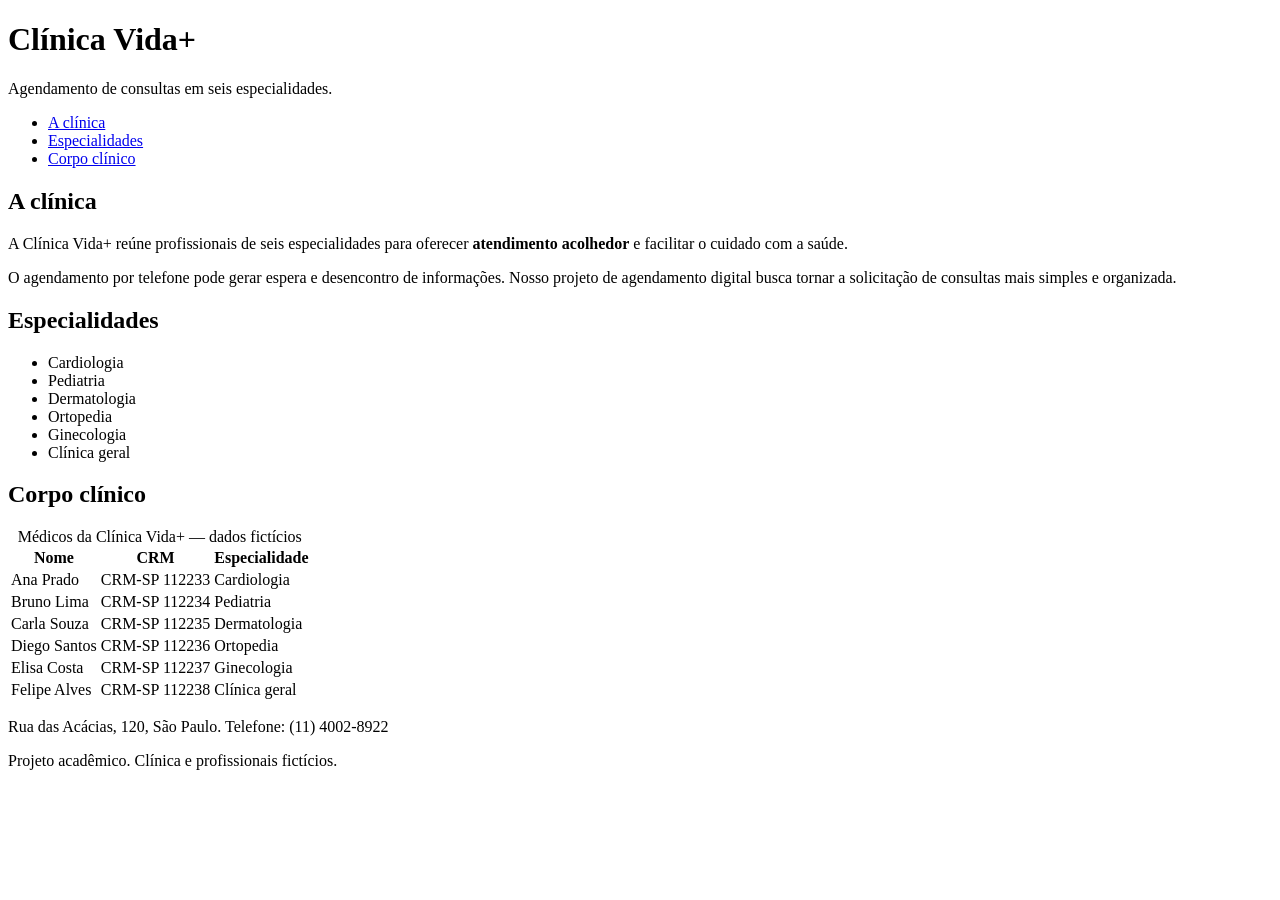
==== index.html @ 449e654e "feat: pagina inicial semantica da Clinica Vida+ (aula 03)" ====
<!DOCTYPE html>
<html lang="pt-BR">
<head>
  <meta charset="UTF-8">
  <meta name="viewport" content="width=device-width, initial-scale=1">
  <title>Início | Clínica Vida+</title>


</head>
<body>
<header><h1>Clínica Vida+</h1><p>Agendamento de consultas em seis especialidades.</p></header>
<nav aria-label="Navegação principal"><ul>
<li><a href="index.html#apresentacao">A clínica</a></li>
<li><a href="index.html#especialidades">Especialidades</a></li>
<li><a href="index.html#corpo-clinico">Corpo clínico</a></li>

</ul></nav>
<main>
<section id="apresentacao">
<h2>A clínica</h2>
<p>A Clínica Vida+ reúne profissionais de seis especialidades para oferecer <strong>atendimento acolhedor</strong> e facilitar o cuidado com a saúde.</p>
<p>O agendamento por telefone pode gerar espera e desencontro de informações. Nosso projeto de agendamento digital busca tornar a solicitação de consultas mais simples e organizada.</p>
</section>
<section id="especialidades"><h2>Especialidades</h2>

<ul class="lista-especialidades">
<li>Cardiologia</li>
<li>Pediatria</li>
<li>Dermatologia</li>
<li>Ortopedia</li>
<li>Ginecologia</li>
<li>Clínica geral</li>
</ul></section>
<section id="corpo-clinico"><h2>Corpo clínico</h2>
<div class="tabela-responsiva"><table>
<caption>Médicos da Clínica Vida+ — dados fictícios</caption>
<thead><tr><th scope="col">Nome</th><th scope="col">CRM</th><th scope="col">Especialidade</th></tr></thead>
<tbody><tr><td>Ana Prado</td><td>CRM-SP 112233</td><td>Cardiologia</td></tr>
<tr><td>Bruno Lima</td><td>CRM-SP 112234</td><td>Pediatria</td></tr>
<tr><td>Carla Souza</td><td>CRM-SP 112235</td><td>Dermatologia</td></tr>
<tr><td>Diego Santos</td><td>CRM-SP 112236</td><td>Ortopedia</td></tr>
<tr><td>Elisa Costa</td><td>CRM-SP 112237</td><td>Ginecologia</td></tr>
<tr><td>Felipe Alves</td><td>CRM-SP 112238</td><td>Clínica geral</td></tr></tbody>
</table></div></section>
</main>
<footer><p>Rua das Acácias, 120, São Paulo. Telefone: (11) 4002-8922</p><p>Projeto acadêmico. Clínica e profissionais fictícios.</p></footer>
</body>
</html>
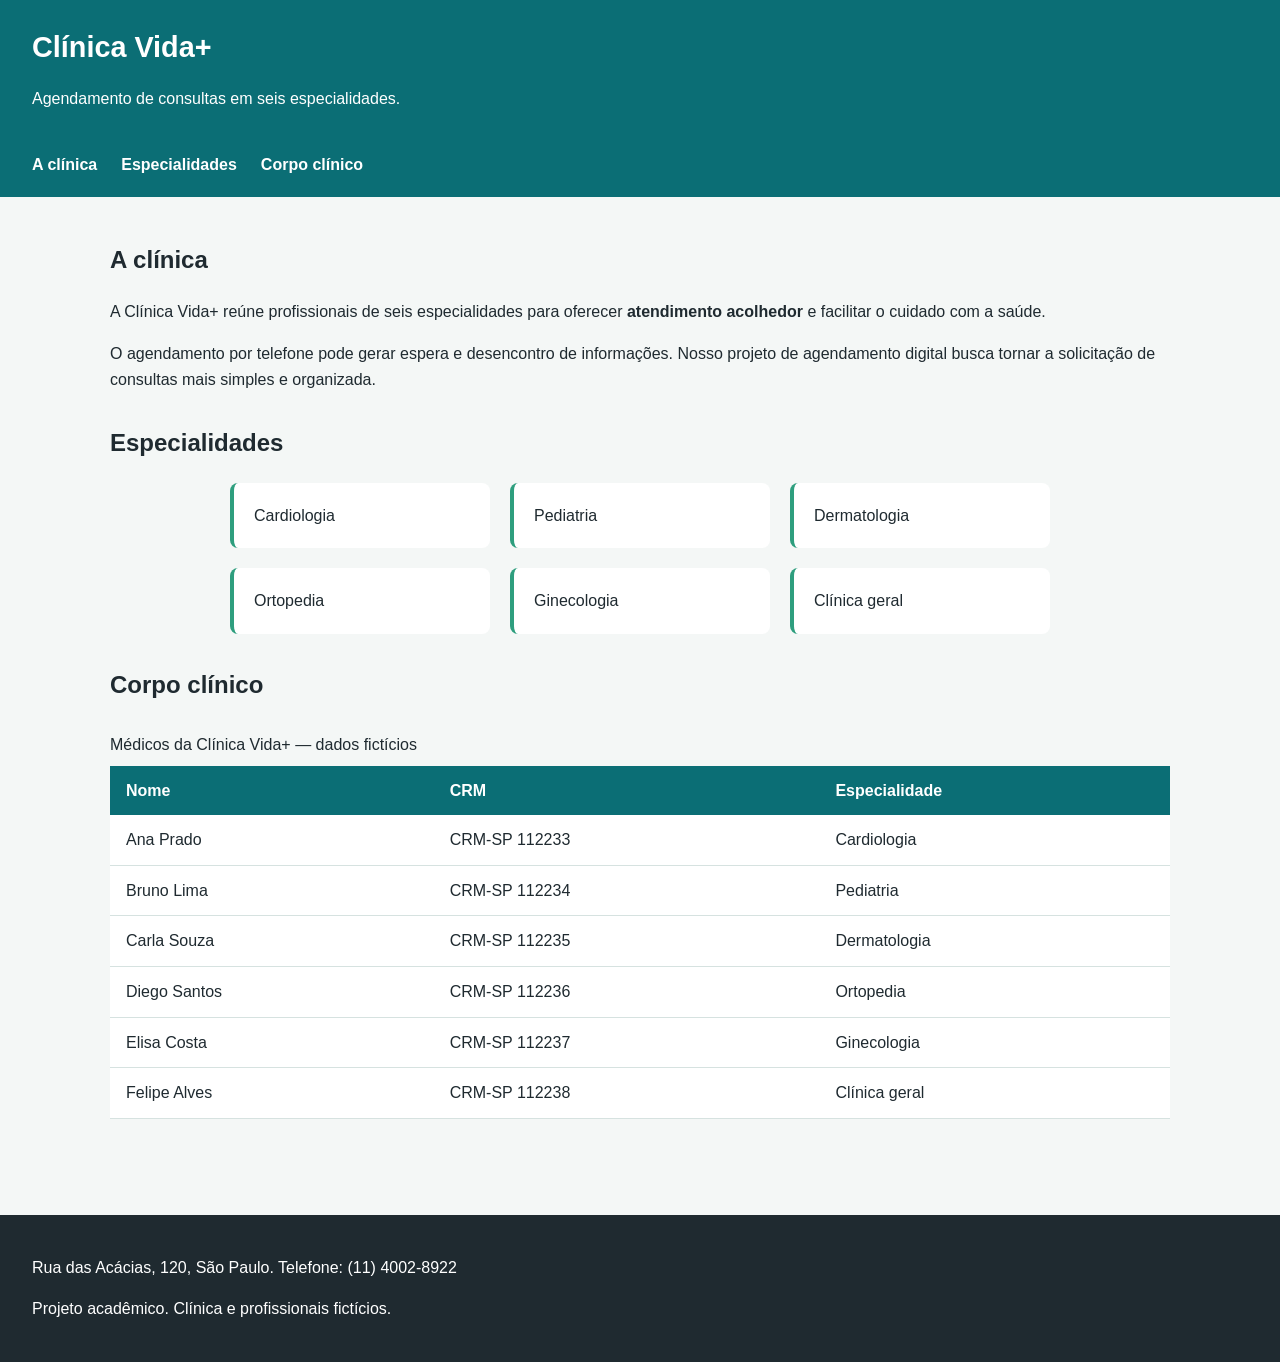
==== commit a22db251: "feat: identidade visual com CSS e Flexbox (aula 04)" ====
--- a/index.html
+++ b/index.html
@@ -4,7 +4,7 @@
   <meta charset="UTF-8">
   <meta name="viewport" content="width=device-width, initial-scale=1">
   <title>Início | Clínica Vida+</title>
-
+  <link rel="stylesheet" href="assets/css/site.css">
 
 </head>
 <body>
--- a/assets/css/site.css
+++ b/assets/css/site.css
@@ -0,0 +1,30 @@
+:root {
+  --vida-primaria: #0B6E75;
+  --vida-secundaria: #2E9E7E;
+  --vida-destaque: #E4572E;
+  --vida-fundo: #F4F7F6;
+  --vida-texto: #1F2A30;
+  --vida-borda: #D6E2E0;
+  --vida-fonte: 'Segoe UI', Arial, sans-serif;
+}
+* { box-sizing: border-box; }
+body { margin: 0; font-family: var(--vida-fonte); font-size: 1rem; line-height: 1.6; color: var(--vida-texto); background: var(--vida-fundo); }
+header { background: var(--vida-primaria); color: white; padding: 24px 32px; }
+header h1 { margin: 0; font-size: 1.8rem; }
+nav { background: var(--vida-primaria); padding: 0 32px 20px; }
+nav ul { display: flex; flex-wrap: wrap; gap: 12px 24px; list-style: none; margin: 0; padding: 0; }
+nav a { color: white; text-decoration: none; font-weight: 600; }
+nav a:hover { text-decoration: underline; }
+a:focus-visible, button:focus-visible { outline: 3px solid var(--vida-destaque); outline-offset: 4px; }
+main { max-width: 1100px; margin: auto; padding: 24px 20px; }
+section { margin-bottom: 32px; }
+.lista-especialidades { display: flex; flex-wrap: wrap; gap: 20px; justify-content: center; list-style: none; padding: 0; }
+.lista-especialidades li { width: 260px; max-width: 100%; padding: 20px; background: white; border-left: 4px solid var(--vida-secundaria); border-radius: 8px; }
+.tabela-responsiva { overflow-x: auto; }
+table { width: 100%; border-collapse: collapse; background: white; }
+caption { text-align: left; padding: 8px 0; }
+th { background: var(--vida-primaria); color: white; text-align: left; padding: 12px 16px; }
+td { padding: 12px 16px; border-bottom: 1px solid var(--vida-borda); }
+footer { background: var(--vida-texto); color: white; padding: 24px 32px; margin-top: 40px; }
+
+
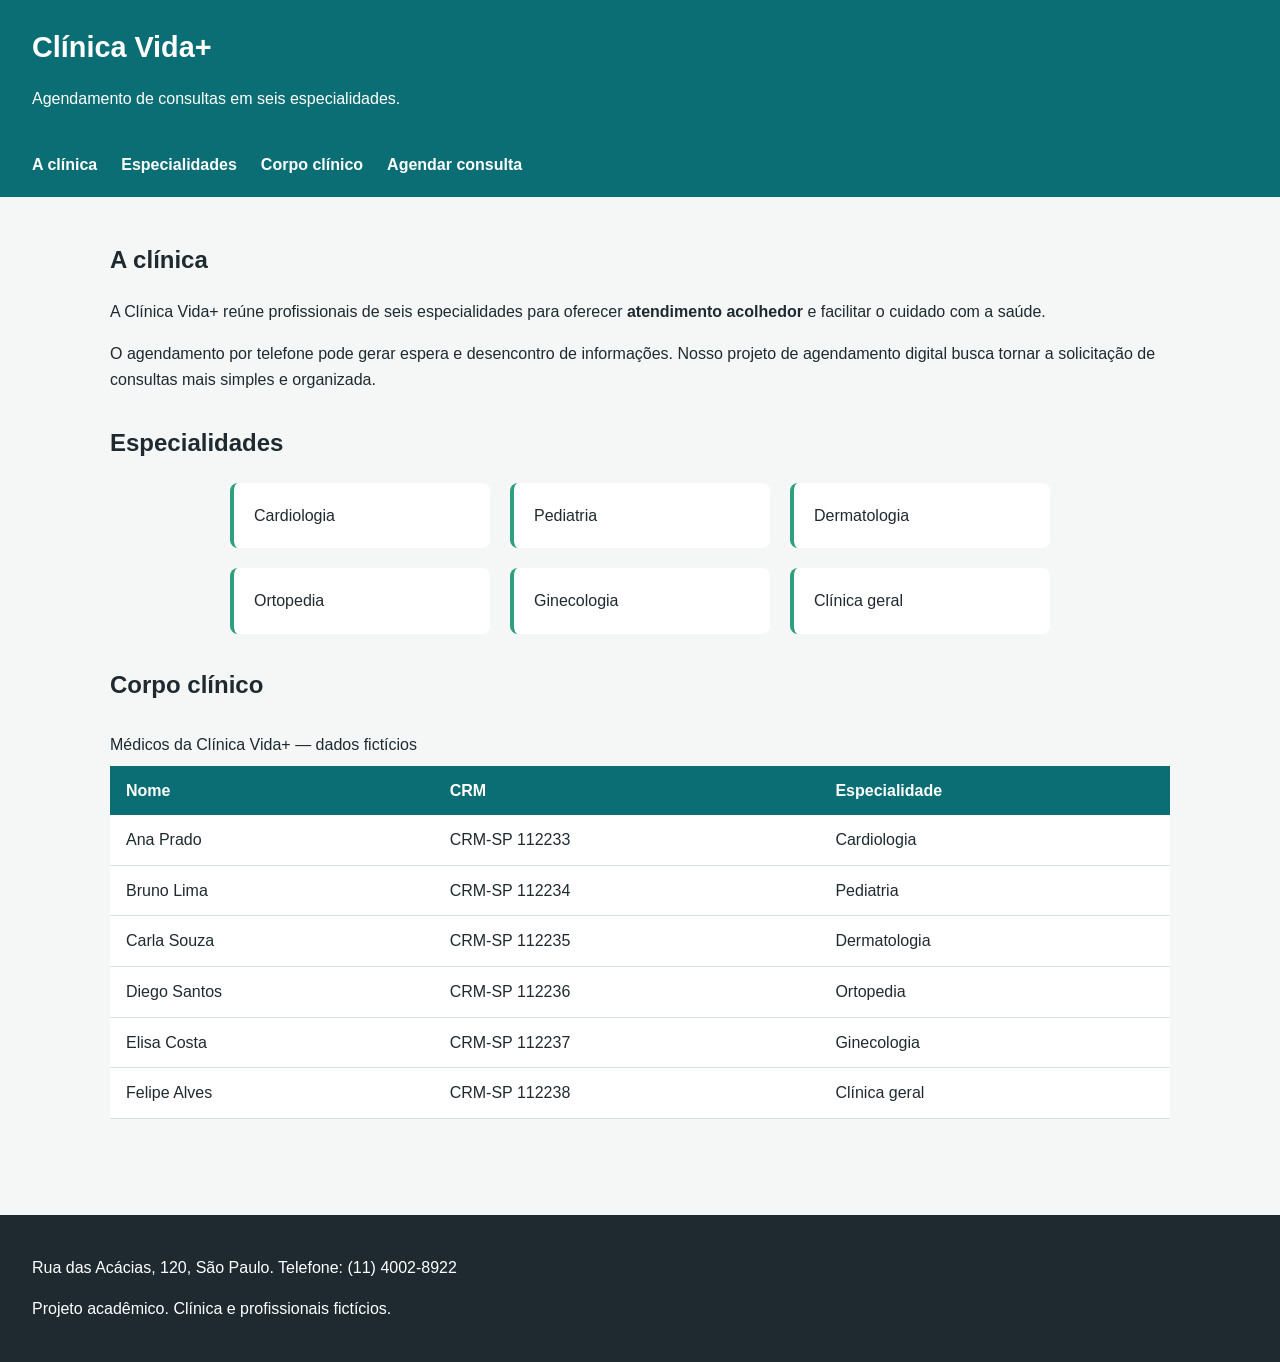
==== commit 609d027e: "feat: formulario responsivo de agendamento (aula 05)" ====
--- a/index.html
+++ b/index.html
@@ -13,7 +13,7 @@
 <li><a href="index.html#apresentacao">A clínica</a></li>
 <li><a href="index.html#especialidades">Especialidades</a></li>
 <li><a href="index.html#corpo-clinico">Corpo clínico</a></li>
-
+<li><a href="agendamento.html">Agendar consulta</a></li>
 </ul></nav>
 <main>
 <section id="apresentacao">
--- a/assets/css/site.css
+++ b/assets/css/site.css
@@ -27,4 +27,16 @@
 td { padding: 12px 16px; border-bottom: 1px solid var(--vida-borda); }
 footer { background: var(--vida-texto); color: white; padding: 24px 32px; margin-top: 40px; }
 
+fieldset { min-width: 0; margin: 0 0 24px; padding: 20px; border: 1px solid var(--vida-borda); border-radius: 8px; }
+legend { font-weight: 700; padding: 0 8px; }
+.form-grid { display: grid; grid-template-columns: 1fr; gap: 18px 24px; }
+.campo { display: flex; flex-direction: column; gap: 6px; min-width: 0; }
+.campo-largo { grid-column: 1 / -1; }
+input, select, textarea { font: inherit; width: 100%; min-width: 0; padding: 10px; border: 1px solid var(--vida-borda); border-radius: 4px; background: white; }
+textarea { resize: vertical; }
+input:focus, select:focus, textarea:focus { outline: 3px solid var(--vida-destaque); }
+button { font: inherit; background: var(--vida-primaria); color: white; padding: 12px 24px; border: 0; border-radius: 4px; cursor: pointer; }
+@media (min-width: 640px) { .form-grid { grid-template-columns: repeat(2, 1fr); } }
+@media (min-width: 1024px) { .form-grid { grid-template-columns: repeat(3, 1fr); } }
 
+
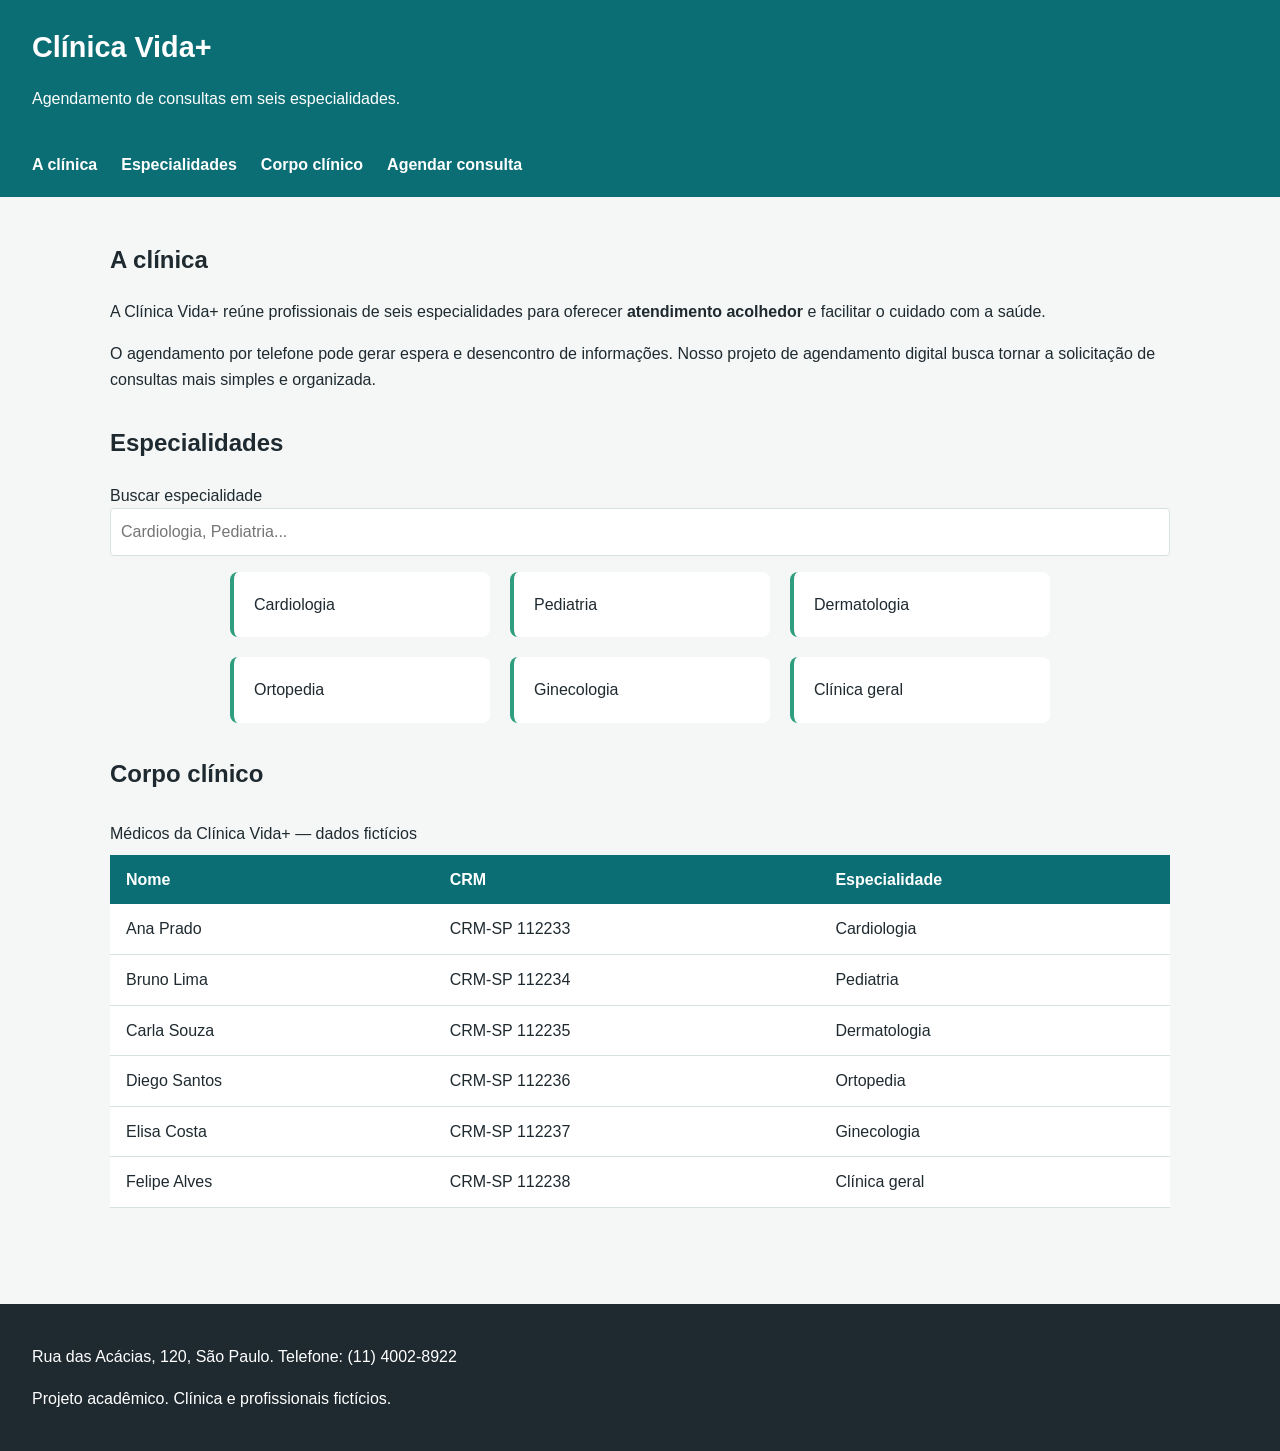
==== commit c4eae91a: "feat: validacao e filtro JavaScript; fontes por aula e guia GitHub (aula 06)" ====
--- a/index.html
+++ b/index.html
@@ -5,7 +5,7 @@
   <meta name="viewport" content="width=device-width, initial-scale=1">
   <title>Início | Clínica Vida+</title>
   <link rel="stylesheet" href="assets/css/site.css">
-
+  <script src="assets/js/home.js" defer></script>
 </head>
 <body>
 <header><h1>Clínica Vida+</h1><p>Agendamento de consultas em seis especialidades.</p></header>
@@ -22,7 +22,7 @@
 <p>O agendamento por telefone pode gerar espera e desencontro de informações. Nosso projeto de agendamento digital busca tornar a solicitação de consultas mais simples e organizada.</p>
 </section>
 <section id="especialidades"><h2>Especialidades</h2>
-
+<label for="busca-especialidade">Buscar especialidade</label><input type="search" id="busca-especialidade" placeholder="Cardiologia, Pediatria...">
 <ul class="lista-especialidades">
 <li>Cardiologia</li>
 <li>Pediatria</li>
--- a/assets/css/site.css
+++ b/assets/css/site.css
@@ -39,4 +39,9 @@
 @media (min-width: 640px) { .form-grid { grid-template-columns: repeat(2, 1fr); } }
 @media (min-width: 1024px) { .form-grid { grid-template-columns: repeat(3, 1fr); } }
 
+.oculto { display: none; }
+.aviso { color: #A63220; font-size: .9rem; }
+.campo-invalido { border-color: #A63220; }
+#resumo-agendamento { border-left: 4px solid var(--vida-secundaria); padding: 16px; background: white; }
 
+
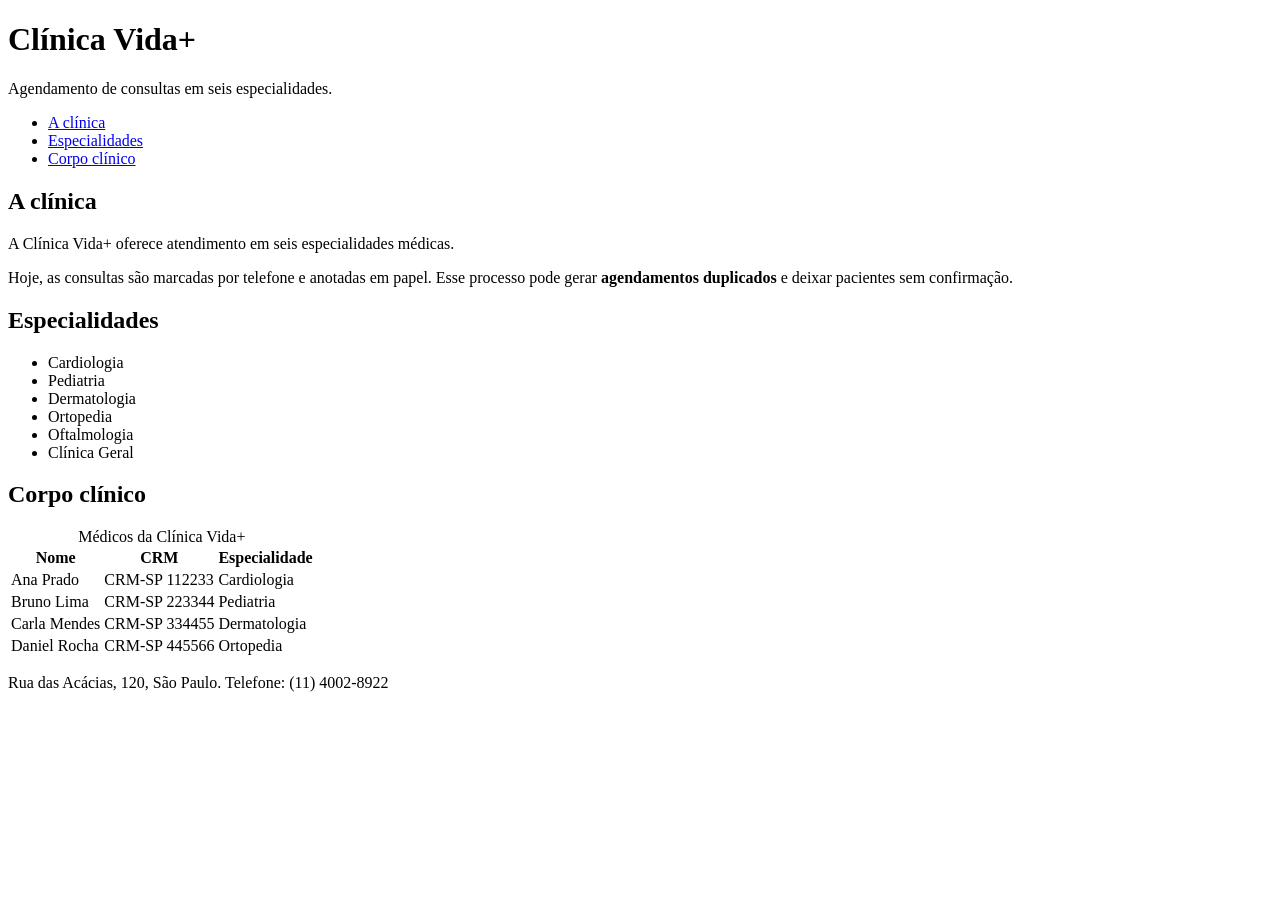
==== commit 3610d883: "feat: cria pagina inicial da Clinica Vida+" ====
--- a/index.html
+++ b/index.html
@@ -2,48 +2,81 @@
 <html lang="pt-BR">
 <head>
   <meta charset="UTF-8">
-  <meta name="viewport" content="width=device-width, initial-scale=1">
-  <title>Início | Clínica Vida+</title>
-  <link rel="stylesheet" href="assets/css/site.css">
-  <script src="assets/js/home.js" defer></script>
+  <title>Clínica Vida+</title>
 </head>
 <body>
-<header><h1>Clínica Vida+</h1><p>Agendamento de consultas em seis especialidades.</p></header>
-<nav aria-label="Navegação principal"><ul>
-<li><a href="index.html#apresentacao">A clínica</a></li>
-<li><a href="index.html#especialidades">Especialidades</a></li>
-<li><a href="index.html#corpo-clinico">Corpo clínico</a></li>
-<li><a href="agendamento.html">Agendar consulta</a></li>
-</ul></nav>
-<main>
-<section id="apresentacao">
-<h2>A clínica</h2>
-<p>A Clínica Vida+ reúne profissionais de seis especialidades para oferecer <strong>atendimento acolhedor</strong> e facilitar o cuidado com a saúde.</p>
-<p>O agendamento por telefone pode gerar espera e desencontro de informações. Nosso projeto de agendamento digital busca tornar a solicitação de consultas mais simples e organizada.</p>
-</section>
-<section id="especialidades"><h2>Especialidades</h2>
-<label for="busca-especialidade">Buscar especialidade</label><input type="search" id="busca-especialidade" placeholder="Cardiologia, Pediatria...">
-<ul class="lista-especialidades">
-<li>Cardiologia</li>
-<li>Pediatria</li>
-<li>Dermatologia</li>
-<li>Ortopedia</li>
-<li>Ginecologia</li>
-<li>Clínica geral</li>
-</ul></section>
-<section id="corpo-clinico"><h2>Corpo clínico</h2>
-<div class="tabela-responsiva"><table>
-<caption>Médicos da Clínica Vida+ — dados fictícios</caption>
-<thead><tr><th scope="col">Nome</th><th scope="col">CRM</th><th scope="col">Especialidade</th></tr></thead>
-<tbody><tr><td>Ana Prado</td><td>CRM-SP 112233</td><td>Cardiologia</td></tr>
-<tr><td>Bruno Lima</td><td>CRM-SP 112234</td><td>Pediatria</td></tr>
-<tr><td>Carla Souza</td><td>CRM-SP 112235</td><td>Dermatologia</td></tr>
-<tr><td>Diego Santos</td><td>CRM-SP 112236</td><td>Ortopedia</td></tr>
-<tr><td>Elisa Costa</td><td>CRM-SP 112237</td><td>Ginecologia</td></tr>
-<tr><td>Felipe Alves</td><td>CRM-SP 112238</td><td>Clínica geral</td></tr></tbody>
-</table></div></section>
-</main>
-<footer><p>Rua das Acácias, 120, São Paulo. Telefone: (11) 4002-8922</p><p>Projeto acadêmico. Clínica e profissionais fictícios.</p></footer>
+  <header>
+    <h1>Clínica Vida+</h1>
+    <p>Agendamento de consultas em seis especialidades.</p>
+  </header>
+
+  <nav>
+    <ul>
+      <li><a href="#apresentacao">A clínica</a></li>
+      <li><a href="#especialidades">Especialidades</a></li>
+      <li><a href="#corpo-clinico">Corpo clínico</a></li>
+    </ul>
+  </nav>
+
+  <main>
+        <section id="apresentacao">
+      <h2>A clínica</h2>
+      <p>A Clínica Vida+ oferece atendimento em seis especialidades médicas.</p>
+      <p>Hoje, as consultas são marcadas por telefone e anotadas em papel.
+  Esse processo pode gerar <strong>agendamentos duplicados</strong>
+  e deixar pacientes sem confirmação.</p>
+    </section>
+
+    <section id="especialidades">
+      <h2>Especialidades</h2>
+      <ul>
+        <li>Cardiologia</li>
+        <li>Pediatria</li>
+        <li>Dermatologia</li>
+        <li>Ortopedia</li>
+        <li>Oftalmologia</li>
+        <li>Clínica Geral</li>
+      </ul>
+    </section>
+      <section id="corpo-clinico">
+      <h2>Corpo clínico</h2>
+      <table>
+        <caption>Médicos da Clínica Vida+</caption>
+        <thead>
+          <tr>
+            <th scope="col">Nome</th>
+            <th scope="col">CRM</th>
+            <th scope="col">Especialidade</th>
+          </tr>
+        </thead>
+        <tbody>
+          <tr>
+            <td>Ana Prado</td>
+            <td>CRM-SP 112233</td>
+            <td>Cardiologia</td>
+          </tr>
+          <tr>
+            <td>Bruno Lima</td>
+            <td>CRM-SP 223344</td>
+            <td>Pediatria</td>
+          </tr>
+          <tr>
+            <td>Carla Mendes</td>
+            <td>CRM-SP 334455</td>
+            <td>Dermatologia</td>
+          </tr>
+          <tr>
+            <td>Daniel Rocha</td>
+            <td>CRM-SP 445566</td>
+            <td>Ortopedia</td>
+          </tr>
+        </tbody>
+      </table>
+    </section>
+  </main>
+
+  <footer>
+    <p>Rua das Acácias, 120, São Paulo. Telefone: (11) 4002-8922</p>
+  </footer>
 </body>
-</html>
-
+</html>
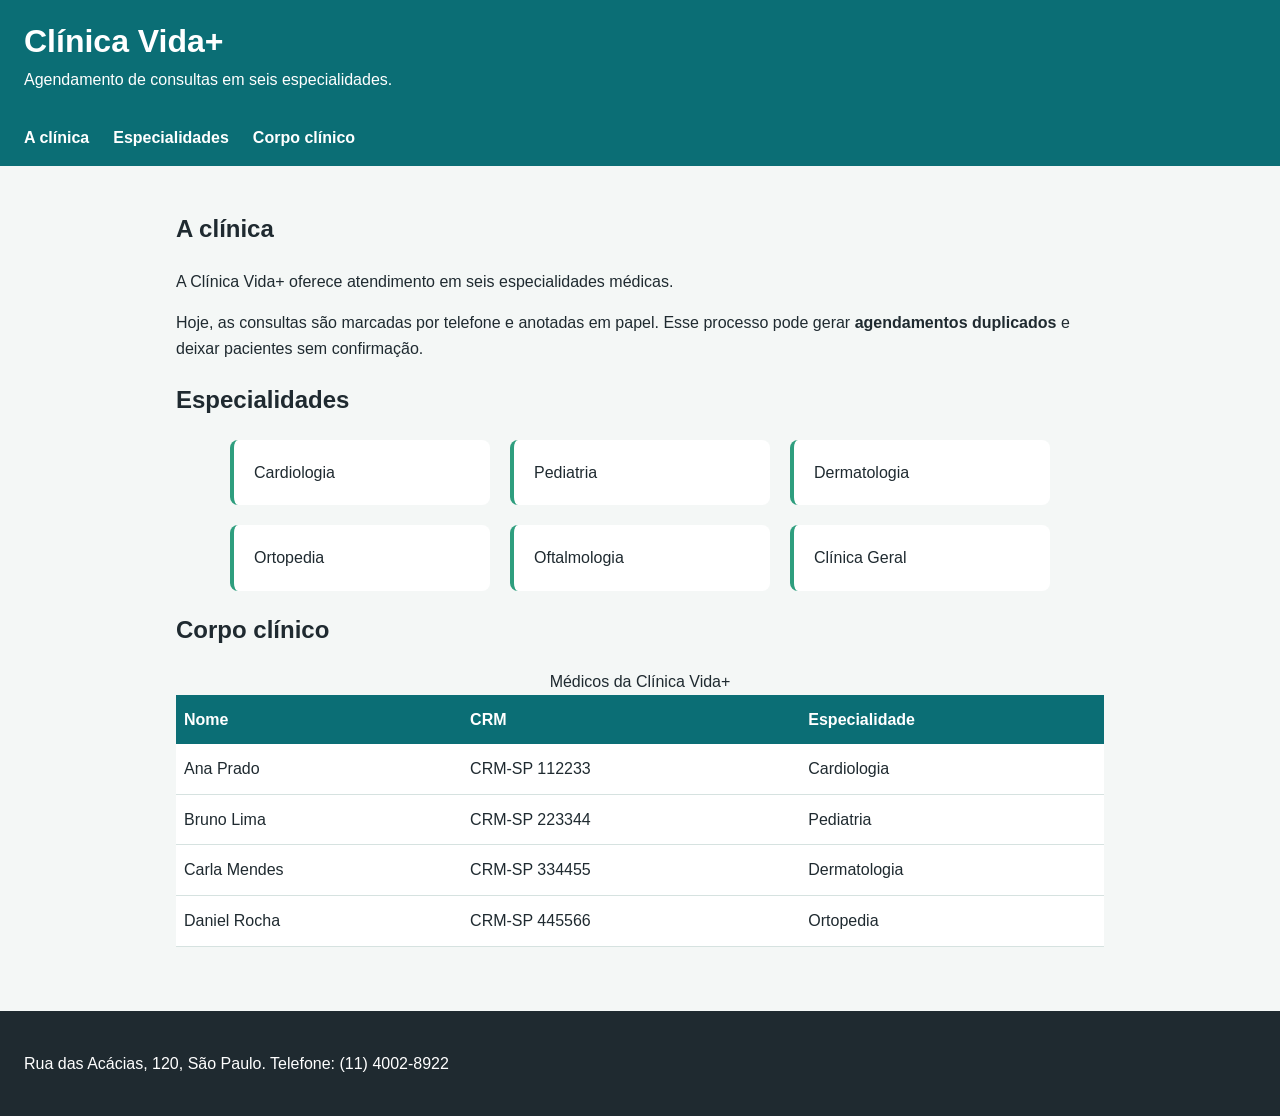
==== commit 4ac288f5: "feat: aplica identidade visual da Clinica Vida+" ====
--- a/index.html
+++ b/index.html
@@ -3,6 +3,7 @@
 <head>
   <meta charset="UTF-8">
   <title>Clínica Vida+</title>
+  <link rel="stylesheet" href="assets/css/site.css">
 </head>
 <body>
   <header>
@@ -29,7 +30,7 @@
 
     <section id="especialidades">
       <h2>Especialidades</h2>
-      <ul>
+      <ul class="lista-especialidades">
         <li>Cardiologia</li>
         <li>Pediatria</li>
         <li>Dermatologia</li>
--- a/assets/css/site.css
+++ b/assets/css/site.css
@@ -0,0 +1,105 @@
+:root {
+  --vida-primaria: #0b6e75;
+  --vida-secundaria: #2e9e7e;
+  --vida-destaque: #e4572e;
+  --vida-fundo: #f4f7f6;
+  --vida-texto: #1f2a30;
+  --vida-borda: #d6e2e0;
+  --vida-superficie: #fff;
+  --vida-fonte: "Segoe UI", Arial, sans-serif;
+}
+
+* {
+  box-sizing: border-box;
+}
+
+body {
+  margin: 0;
+  font-family: var(--vida-fonte);
+  line-height: 1.6;
+  color: var(--vida-texto);
+  background-color: var(--vida-fundo);
+}
+
+header,
+nav {
+  background-color: var(--vida-primaria);
+  color: var(--vida-superficie);
+  padding: 16px 24px;
+}
+
+header h1,
+header p {
+  margin: 0;
+}
+
+nav ul {
+  display: flex;
+  gap: clamp(8px, 3vw, 24px);
+  list-style: none;
+  margin: 0;
+  padding: 0;
+}
+
+nav a {
+  color: inherit;
+  font-weight: 600;
+  text-decoration: none;
+}
+
+nav a:hover,
+nav a:focus-visible {
+  text-decoration: underline;
+}
+
+main {
+  max-width: 960px;
+  margin: 0 auto;
+  padding: 24px 16px;
+}
+
+.lista-especialidades {
+  display: flex;
+  flex-wrap: wrap;
+  justify-content: center;
+  gap: 20px;
+  list-style: none;
+  padding: 0;
+}
+
+.lista-especialidades li {
+  width: 260px;
+  max-width: 100%;
+  padding: 20px;
+  background-color: var(--vida-superficie);
+  border-left: 4px solid var(--vida-secundaria);
+  border-radius: 8px;
+}
+
+table {
+  width: 100%;
+  border-collapse: collapse;
+  background-color: var(--vida-superficie);
+}
+
+th,
+td {
+  padding: 12px 8px;
+}
+
+th {
+  background-color: var(--vida-primaria);
+  color: var(--vida-superficie);
+  text-align: left;
+}
+
+td {
+  border-bottom: 1px solid var(--vida-borda);
+}
+
+footer {
+  margin-top: 40px;
+  padding: 24px;
+  background-color: var(--vida-texto);
+  color: var(--vida-superficie);
+}
